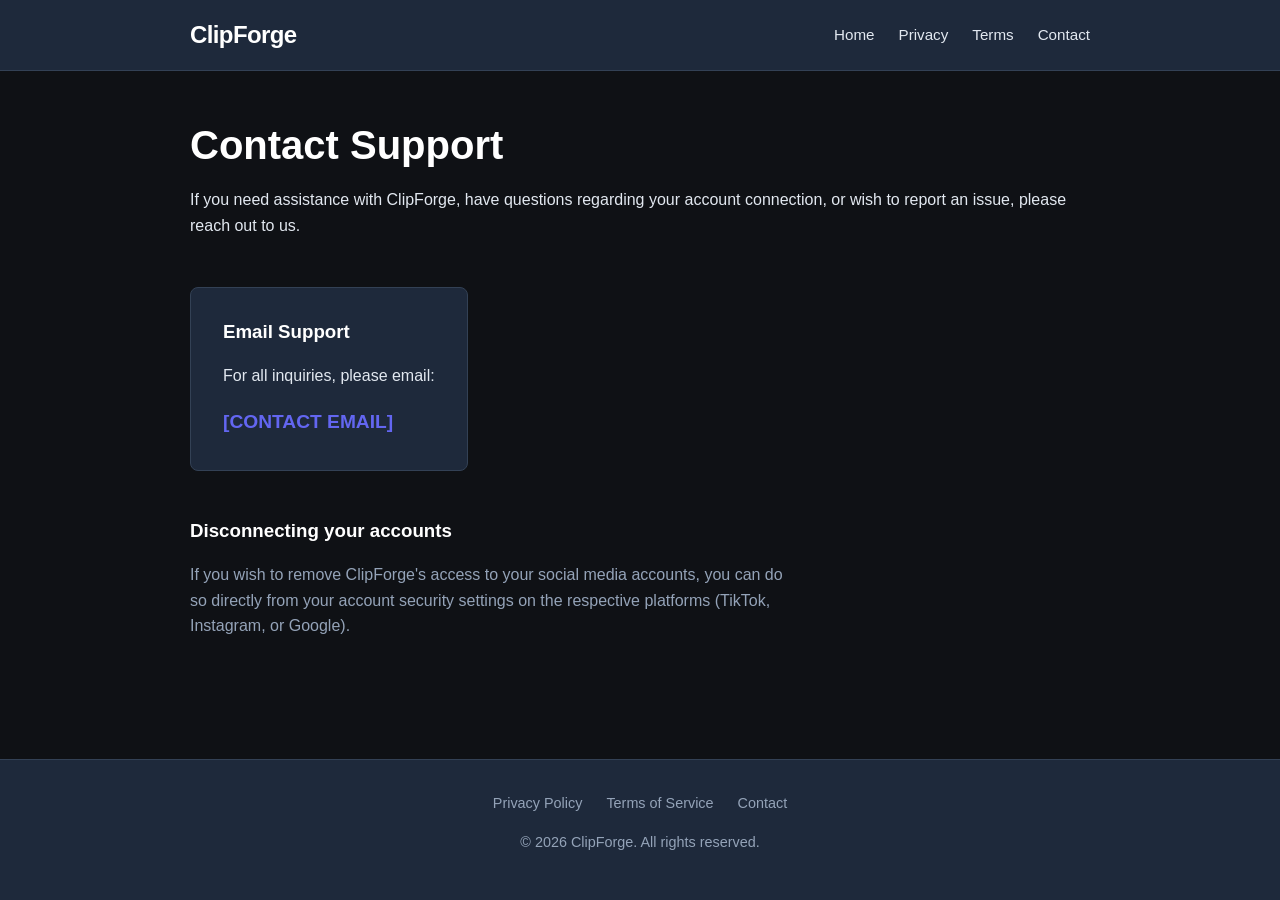
==== contact.html @ cb786774 "Initial commit: Add static site files for ClipForge" ====
<!DOCTYPE html>
<html lang="en">
<head>
    <meta charset="UTF-8">
    <meta name="viewport" content="width=device-width, initial-scale=1.0">
    <title>Contact - ClipForge</title>
    <link rel="stylesheet" href="css/style.css">
</head>
<body>
    <header>
        <div class="container">
            <nav>
                <a href="index.html" class="brand">ClipForge</a>
                <div class="nav-links">
                    <a href="index.html">Home</a>
                    <a href="privacy.html">Privacy</a>
                    <a href="terms.html">Terms</a>
                    <a href="contact.html">Contact</a>
                </div>
            </nav>
        </div>
    </header>

    <main>
        <div class="container">
            <h1>Contact Support</h1>
            <p>If you need assistance with ClipForge, have questions regarding your account connection, or wish to report an issue, please reach out to us.</p>
            
            <div style="background-color: var(--card-bg); border: 1px solid var(--border-color); padding: 2rem; border-radius: 8px; margin-top: 2rem; display: inline-block;">
                <h3 style="margin-top: 0;">Email Support</h3>
                <p>For all inquiries, please email:</p>
                <p style="font-size: 1.2rem; font-weight: bold; margin-bottom: 0;"><a href="mailto:[CONTACT EMAIL]">[CONTACT EMAIL]</a></p>
            </div>
            
            <div style="margin-top: 3rem; max-width: 600px;">
                <h3>Disconnecting your accounts</h3>
                <p style="color: var(--text-muted);">If you wish to remove ClipForge's access to your social media accounts, you can do so directly from your account security settings on the respective platforms (TikTok, Instagram, or Google).</p>
            </div>
        </div>
    </main>

    <footer>
        <div class="container">
            <div class="footer-links">
                <a href="privacy.html">Privacy Policy</a>
                <a href="terms.html">Terms of Service</a>
                <a href="contact.html">Contact</a>
            </div>
            <p>&copy; 2026 ClipForge. All rights reserved.</p>
        </div>
    </footer>
</body>
</html>
---- css/style.css ----
:root {
  --bg-color: #0f1115;
  --text-color: #e2e8f0;
  --text-muted: #94a3b8;
  --accent-color: #6366f1; /* Indigo */
  --accent-hover: #4f46e5;
  --card-bg: #1e293b;
  --border-color: #334155;
}

body {
  margin: 0;
  font-family: -apple-system, BlinkMacSystemFont, "Segoe UI", Roboto, Helvetica, Arial, sans-serif;
  background-color: var(--bg-color);
  color: var(--text-color);
  line-height: 1.6;
  display: flex;
  flex-direction: column;
  min-height: 100vh;
}

a {
  color: var(--accent-color);
  text-decoration: none;
}

a:hover {
  text-decoration: underline;
}

header {
  background-color: var(--card-bg);
  border-bottom: 1px solid var(--border-color);
  padding: 1rem 0;
}

.container {
  max-width: 900px;
  margin: 0 auto;
  padding: 0 1.5rem;
}

nav {
  display: flex;
  justify-content: space-between;
  align-items: center;
}

.brand {
  font-size: 1.5rem;
  font-weight: 700;
  color: #fff;
  text-decoration: none;
  letter-spacing: -0.025em;
}
.brand:hover {
  text-decoration: none;
}

.nav-links {
  display: flex;
  gap: 1.5rem;
}

.nav-links a {
  color: var(--text-color);
  font-weight: 500;
  font-size: 0.95rem;
}

.nav-links a:hover {
  color: var(--accent-color);
  text-decoration: none;
}

main {
  flex-grow: 1;
  padding: 3rem 0;
}

h1, h2, h3 {
  color: #fff;
  margin-top: 2rem;
  line-height: 1.3;
}

h1 {
  font-size: 2.5rem;
  margin-bottom: 1rem;
  margin-top: 0;
}

.hero {
  text-align: center;
  padding: 2rem 0 3rem;
}

.hero p {
  font-size: 1.15rem;
  color: var(--text-muted);
  max-width: 700px;
  margin: 0 auto 2rem auto;
}

.features {
  display: grid;
  grid-template-columns: repeat(auto-fit, minmax(250px, 1fr));
  gap: 1.5rem;
  margin-top: 2rem;
}

.feature-card {
  background-color: var(--card-bg);
  border: 1px solid var(--border-color);
  border-radius: 8px;
  padding: 1.5rem;
}

.feature-card h3 {
  margin-top: 0;
  font-size: 1.2rem;
  margin-bottom: 0.75rem;
}

.feature-card p {
  margin: 0;
  font-size: 0.95rem;
  color: var(--text-muted);
}

.btn {
  display: inline-block;
  background-color: var(--accent-color);
  color: #fff;
  padding: 0.75rem 1.5rem;
  border-radius: 6px;
  font-weight: 600;
  transition: background-color 0.2s;
}

.btn:hover {
  background-color: var(--accent-hover);
  text-decoration: none;
}

footer {
  background-color: var(--card-bg);
  border-top: 1px solid var(--border-color);
  padding: 2rem 0;
  text-align: center;
  color: var(--text-muted);
  font-size: 0.9rem;
}

.footer-links {
  display: flex;
  justify-content: center;
  gap: 1.5rem;
  margin-bottom: 1rem;
  flex-wrap: wrap;
}

.footer-links a {
  color: var(--text-muted);
}

.footer-links a:hover {
  color: var(--text-color);
}

.legal-content h2 {
  font-size: 1.5rem;
  border-bottom: 1px solid var(--border-color);
  padding-bottom: 0.5rem;
  margin-top: 2.5rem;
}

.legal-content p, .legal-content ul, .legal-content li {
  color: var(--text-muted);
}

.legal-content ul {
  padding-left: 1.5rem;
}

.legal-content li {
  margin-bottom: 0.5rem;
}

@media (max-width: 600px) {
  nav {
    flex-direction: column;
    gap: 1rem;
  }
  .nav-links {
    flex-wrap: wrap;
    justify-content: center;
    gap: 1rem;
  }
  h1 {
    font-size: 2rem;
  }
}
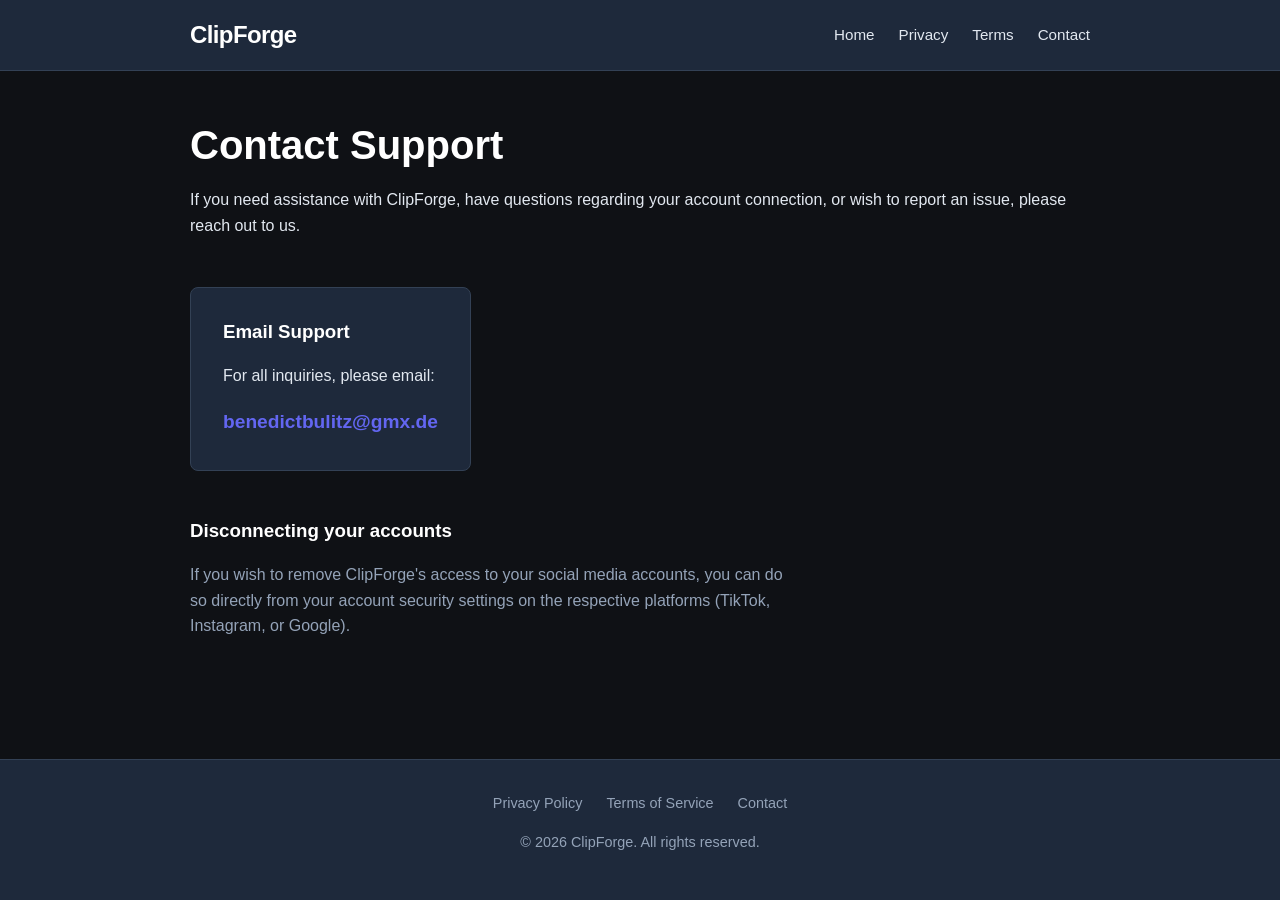
==== commit 304c26aa: "Update contact email" ====
--- a/contact.html
+++ b/contact.html
@@ -29,7 +29,7 @@
             <div style="background-color: var(--card-bg); border: 1px solid var(--border-color); padding: 2rem; border-radius: 8px; margin-top: 2rem; display: inline-block;">
                 <h3 style="margin-top: 0;">Email Support</h3>
                 <p>For all inquiries, please email:</p>
-                <p style="font-size: 1.2rem; font-weight: bold; margin-bottom: 0;"><a href="mailto:[CONTACT EMAIL]">[CONTACT EMAIL]</a></p>
+                <p style="font-size: 1.2rem; font-weight: bold; margin-bottom: 0;"><a href="mailto:benedictbulitz@gmx.de">benedictbulitz@gmx.de</a></p>
             </div>
             
             <div style="margin-top: 3rem; max-width: 600px;">
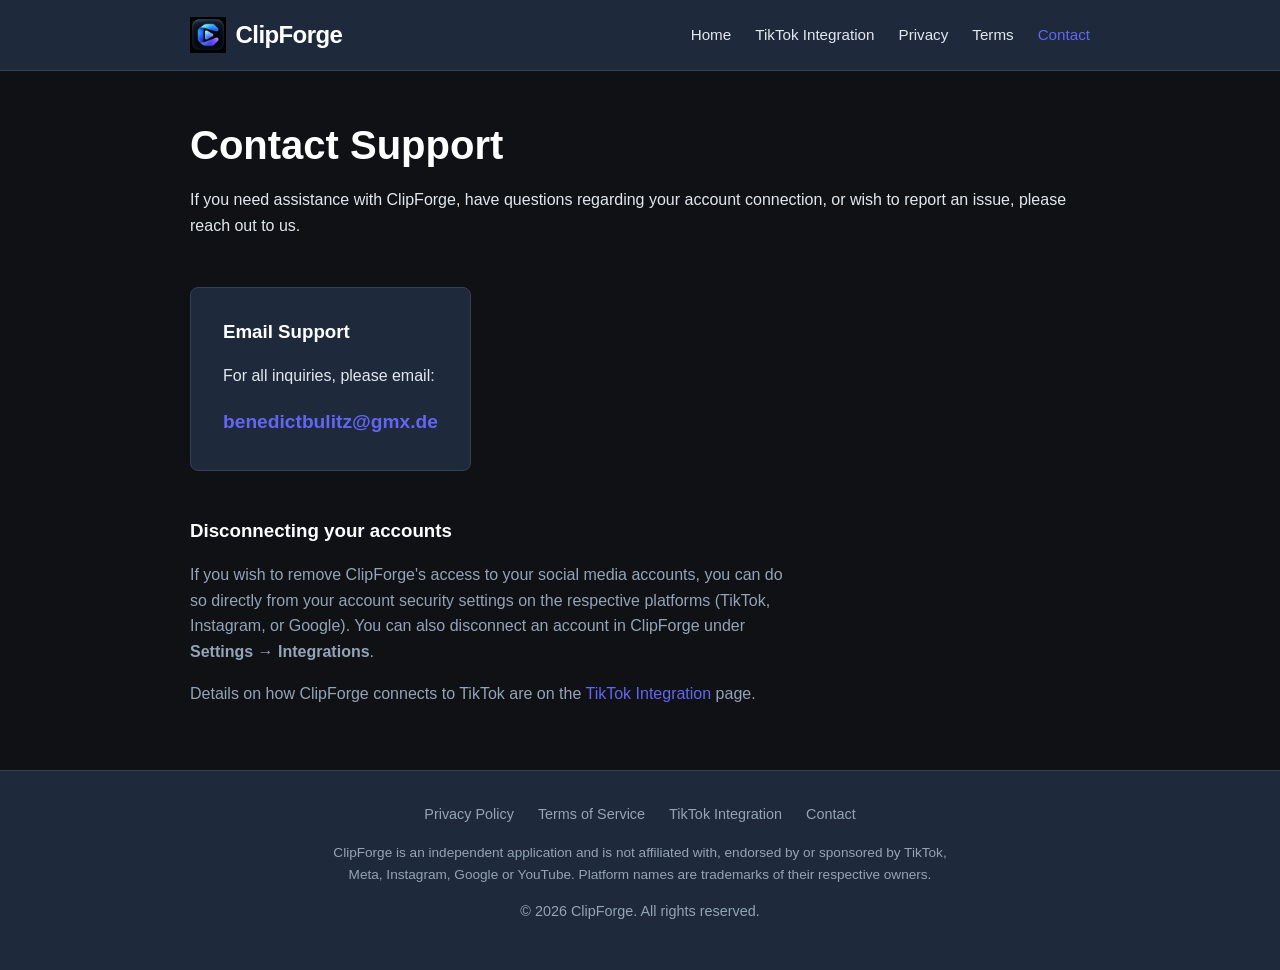
==== commit 0c8c73ee: "Use the official ClipForge app icon and document the TikTok integration TikTok rejected ClipForge Pu" ====
--- a/contact.html
+++ b/contact.html
@@ -4,37 +4,62 @@
     <meta charset="UTF-8">
     <meta name="viewport" content="width=device-width, initial-scale=1.0">
     <title>Contact - ClipForge</title>
+    <meta name="description" content="Contact ClipForge support about the app, connected accounts or this website.">
+    <link rel="canonical" href="https://benedict-bulitz.github.io/clipforge-site/contact.html">
+    <link rel="icon" href="favicon.ico?v=1b6115bd" sizes="16x16 32x32 48x48">
+    <link rel="icon" type="image/png" sizes="16x16" href="assets/icons/favicon-16x16.png?v=1b6115bd">
+    <link rel="icon" type="image/png" sizes="32x32" href="assets/icons/favicon-32x32.png?v=1b6115bd">
+    <link rel="icon" type="image/png" sizes="48x48" href="assets/icons/favicon-48x48.png?v=1b6115bd">
+    <link rel="apple-touch-icon" sizes="180x180" href="assets/icons/apple-touch-icon.png?v=1b6115bd">
+    <link rel="manifest" href="site.webmanifest?v=1b6115bd">
+    <meta name="theme-color" content="#0f1115">
+    <meta name="application-name" content="ClipForge">
+    <meta name="apple-mobile-web-app-title" content="ClipForge">
+    <meta property="og:type" content="website">
+    <meta property="og:site_name" content="ClipForge">
+    <meta property="og:title" content="Contact - ClipForge">
+    <meta property="og:description" content="Contact ClipForge support about the app, connected accounts or this website.">
+    <meta property="og:url" content="https://benedict-bulitz.github.io/clipforge-site/contact.html">
+    <meta property="og:image" content="https://benedict-bulitz.github.io/clipforge-site/assets/og-image.png">
+    <meta property="og:image:type" content="image/png">
+    <meta property="og:image:width" content="1200">
+    <meta property="og:image:height" content="630">
+    <meta property="og:image:alt" content="The ClipForge app icon">
+    <meta name="twitter:card" content="summary_large_image">
     <link rel="stylesheet" href="css/style.css">
 </head>
 <body>
+    <a class="skip-link" href="#main">Skip to content</a>
     <header>
         <div class="container">
-            <nav>
-                <a href="index.html" class="brand">ClipForge</a>
+            <nav aria-label="Main">
+                <a href="index.html" class="brand"><img src="assets/icons/icon-192.png" alt="" width="36" height="36">ClipForge</a>
                 <div class="nav-links">
                     <a href="index.html">Home</a>
+                    <a href="tiktok.html">TikTok Integration</a>
                     <a href="privacy.html">Privacy</a>
                     <a href="terms.html">Terms</a>
-                    <a href="contact.html">Contact</a>
+                    <a href="contact.html" aria-current="page">Contact</a>
                 </div>
             </nav>
         </div>
     </header>
 
-    <main>
+    <main id="main">
         <div class="container">
             <h1>Contact Support</h1>
             <p>If you need assistance with ClipForge, have questions regarding your account connection, or wish to report an issue, please reach out to us.</p>
             
-            <div style="background-color: var(--card-bg); border: 1px solid var(--border-color); padding: 2rem; border-radius: 8px; margin-top: 2rem; display: inline-block;">
-                <h3 style="margin-top: 0;">Email Support</h3>
+            <div class="contact-card">
+                <h3>Email Support</h3>
                 <p>For all inquiries, please email:</p>
-                <p style="font-size: 1.2rem; font-weight: bold; margin-bottom: 0;"><a href="mailto:benedictbulitz@gmx.de">benedictbulitz@gmx.de</a></p>
+                <p class="contact-email"><a href="mailto:benedictbulitz@gmx.de">benedictbulitz@gmx.de</a></p>
             </div>
-            
-            <div style="margin-top: 3rem; max-width: 600px;">
+
+            <div class="contact-more">
                 <h3>Disconnecting your accounts</h3>
-                <p style="color: var(--text-muted);">If you wish to remove ClipForge's access to your social media accounts, you can do so directly from your account security settings on the respective platforms (TikTok, Instagram, or Google).</p>
+                <p>If you wish to remove ClipForge's access to your social media accounts, you can do so directly from your account security settings on the respective platforms (TikTok, Instagram, or Google). You can also disconnect an account in ClipForge under <strong>Settings &rarr; Integrations</strong>.</p>
+                <p>Details on how ClipForge connects to TikTok are on the <a href="tiktok.html">TikTok Integration</a> page.</p>
             </div>
         </div>
     </main>
@@ -44,8 +69,10 @@
             <div class="footer-links">
                 <a href="privacy.html">Privacy Policy</a>
                 <a href="terms.html">Terms of Service</a>
+                <a href="tiktok.html">TikTok Integration</a>
                 <a href="contact.html">Contact</a>
             </div>
+            <p class="footer-note">ClipForge is an independent application and is not affiliated with, endorsed by or sponsored by TikTok, Meta, Instagram, Google or YouTube. Platform names are trademarks of their respective owners.</p>
             <p>&copy; 2026 ClipForge. All rights reserved.</p>
         </div>
     </footer>
--- a/css/style.css
+++ b/css/style.css
@@ -47,11 +47,20 @@
 }
 
 .brand {
+  display: inline-flex;
+  align-items: center;
+  gap: 0.6rem;
   font-size: 1.5rem;
   font-weight: 700;
   color: #fff;
   text-decoration: none;
   letter-spacing: -0.025em;
+}
+
+.brand img {
+  width: 36px;
+  height: 36px;
+  flex-shrink: 0;
 }
 .brand:hover {
   text-decoration: none;
@@ -68,7 +77,8 @@
   font-size: 0.95rem;
 }
 
-.nav-links a:hover {
+.nav-links a:hover,
+.nav-links a[aria-current="page"] {
   color: var(--accent-color);
   text-decoration: none;
 }
@@ -187,6 +197,210 @@
   margin-bottom: 0.5rem;
 }
 
+.skip-link {
+  position: absolute;
+  left: -9999px;
+  top: 0;
+  background: var(--accent-color);
+  color: #fff;
+  padding: 0.5rem 1rem;
+  z-index: 10;
+}
+
+.skip-link:focus {
+  left: 1rem;
+}
+
+a:focus-visible {
+  outline: 2px solid var(--accent-color);
+  outline-offset: 2px;
+}
+
+.hero-icon {
+  display: block;
+  width: 128px;
+  height: 128px;
+  margin: 0 auto 1.5rem;
+}
+
+.section {
+  margin-top: 4rem;
+}
+
+.section > h2 {
+  font-size: 1.75rem;
+  margin: 0 0 0.75rem;
+}
+
+.section-intro.after-table {
+  margin-top: 1rem;
+}
+
+.section-intro {
+  color: var(--text-muted);
+  max-width: 720px;
+  margin: 0 0 1.5rem;
+}
+
+.steps {
+  list-style: none;
+  counter-reset: step;
+  padding: 0;
+  margin: 0;
+  display: grid;
+  gap: 1rem;
+}
+
+.steps li {
+  counter-increment: step;
+  position: relative;
+  background-color: var(--card-bg);
+  border: 1px solid var(--border-color);
+  border-radius: 8px;
+  padding: 1.25rem 1.5rem 1.25rem 4rem;
+  color: var(--text-muted);
+}
+
+.steps li::before {
+  content: counter(step);
+  position: absolute;
+  left: 1.25rem;
+  top: 1.2rem;
+  width: 1.85rem;
+  height: 1.85rem;
+  border-radius: 50%;
+  background-color: var(--accent-color);
+  color: #fff;
+  font-weight: 700;
+  font-size: 0.95rem;
+  display: flex;
+  align-items: center;
+  justify-content: center;
+}
+
+.steps h3 {
+  margin: 0 0 0.35rem;
+  font-size: 1.1rem;
+}
+
+.steps p {
+  margin: 0;
+}
+
+.check-list {
+  padding-left: 1.25rem;
+  color: var(--text-muted);
+}
+
+.check-list li {
+  margin-bottom: 0.5rem;
+}
+
+.check-list strong,
+.steps strong,
+.legal-content strong {
+  color: var(--text-color);
+}
+
+.table-wrap {
+  overflow-x: auto;
+  border: 1px solid var(--border-color);
+  border-radius: 8px;
+}
+
+table {
+  width: 100%;
+  border-collapse: collapse;
+  font-size: 0.95rem;
+}
+
+th, td {
+  text-align: left;
+  vertical-align: top;
+  padding: 0.85rem 1rem;
+  border-bottom: 1px solid var(--border-color);
+}
+
+th {
+  background-color: var(--card-bg);
+  color: #fff;
+  font-weight: 600;
+}
+
+td {
+  color: var(--text-muted);
+}
+
+tr:last-child td {
+  border-bottom: 0;
+}
+
+code {
+  font-family: ui-monospace, SFMono-Regular, Menlo, Consolas, monospace;
+  font-size: 0.9em;
+  background-color: rgba(148, 163, 184, 0.12);
+  color: var(--text-color);
+  padding: 0.1em 0.35em;
+  border-radius: 4px;
+  overflow-wrap: break-word;
+}
+
+.notice {
+  background-color: var(--card-bg);
+  border: 1px solid var(--border-color);
+  border-left: 4px solid var(--accent-color);
+  border-radius: 8px;
+  padding: 1.25rem 1.5rem;
+  color: var(--text-muted);
+}
+
+.notice h2,
+.notice h3 {
+  margin-top: 0;
+  font-size: 1.15rem;
+}
+
+.notice p:last-child {
+  margin-bottom: 0;
+}
+
+.contact-card {
+  background-color: var(--card-bg);
+  border: 1px solid var(--border-color);
+  padding: 2rem;
+  border-radius: 8px;
+  margin-top: 2rem;
+  display: inline-block;
+  max-width: 100%;
+  box-sizing: border-box;
+}
+
+.contact-card h3 {
+  margin-top: 0;
+}
+
+.contact-email {
+  font-size: 1.2rem;
+  font-weight: bold;
+  margin-bottom: 0;
+  overflow-wrap: anywhere;
+}
+
+.contact-more {
+  margin-top: 3rem;
+  max-width: 600px;
+}
+
+.contact-more p {
+  color: var(--text-muted);
+}
+
+.footer-note {
+  max-width: 640px;
+  margin: 0 auto 0.75rem;
+  font-size: 0.85rem;
+}
+
 @media (max-width: 600px) {
   nav {
     flex-direction: column;
@@ -200,4 +414,48 @@
   h1 {
     font-size: 2rem;
   }
-}
+  .steps li {
+    padding: 1rem 1rem 1rem 3.5rem;
+  }
+  .steps li::before {
+    left: 1rem;
+    top: 1rem;
+  }
+  .table-wrap {
+    overflow-x: visible;
+  }
+  .table-wrap table,
+  .table-wrap tbody,
+  .table-wrap tr,
+  .table-wrap td {
+    display: block;
+  }
+  .table-wrap thead {
+    position: absolute;
+    width: 1px;
+    height: 1px;
+    overflow: hidden;
+    clip: rect(0 0 0 0);
+  }
+  .table-wrap tr {
+    border-bottom: 1px solid var(--border-color);
+    padding: 0.5rem 0;
+  }
+  .table-wrap tr:last-child {
+    border-bottom: 0;
+  }
+  .table-wrap td {
+    border-bottom: 0;
+    padding: 0.4rem 1rem;
+  }
+  .table-wrap td::before {
+    content: attr(data-label);
+    display: block;
+    color: #fff;
+    font-size: 0.8rem;
+    font-weight: 600;
+    text-transform: uppercase;
+    letter-spacing: 0.04em;
+    margin-bottom: 0.15rem;
+  }
+}
